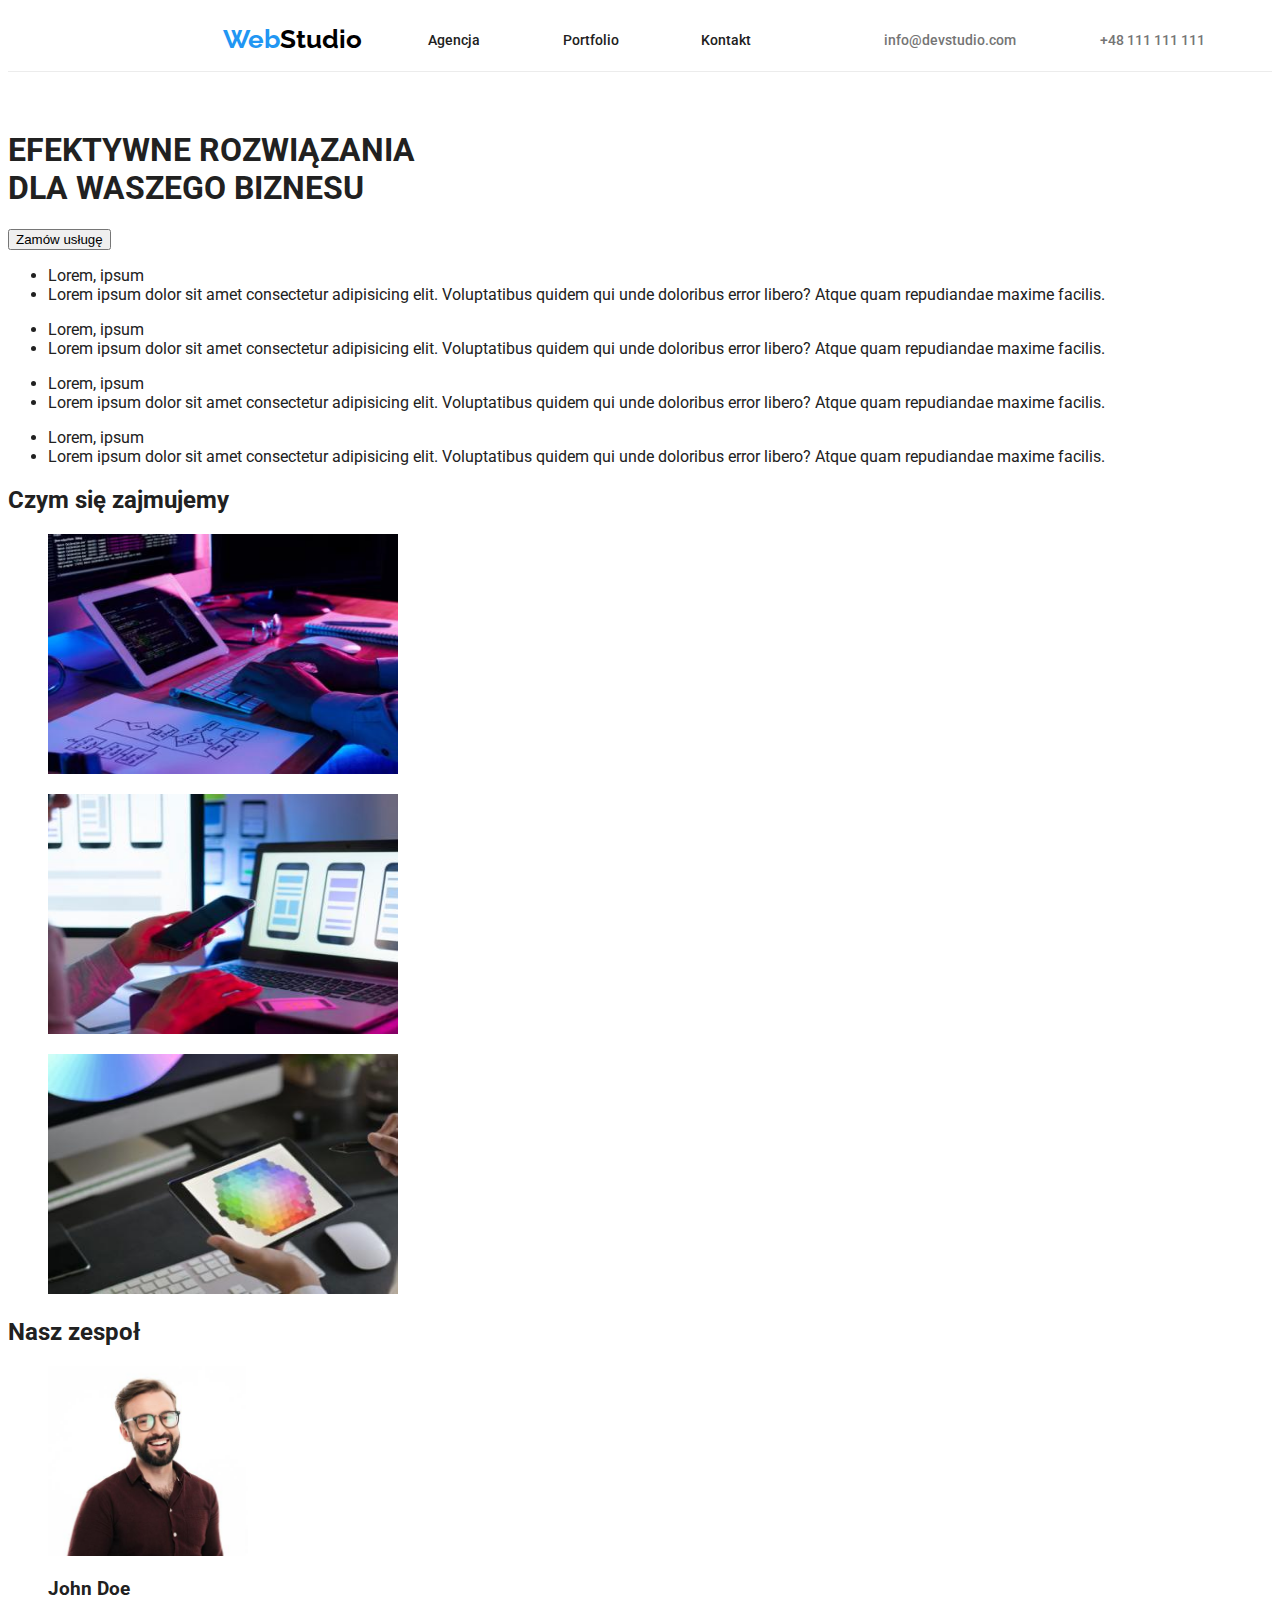
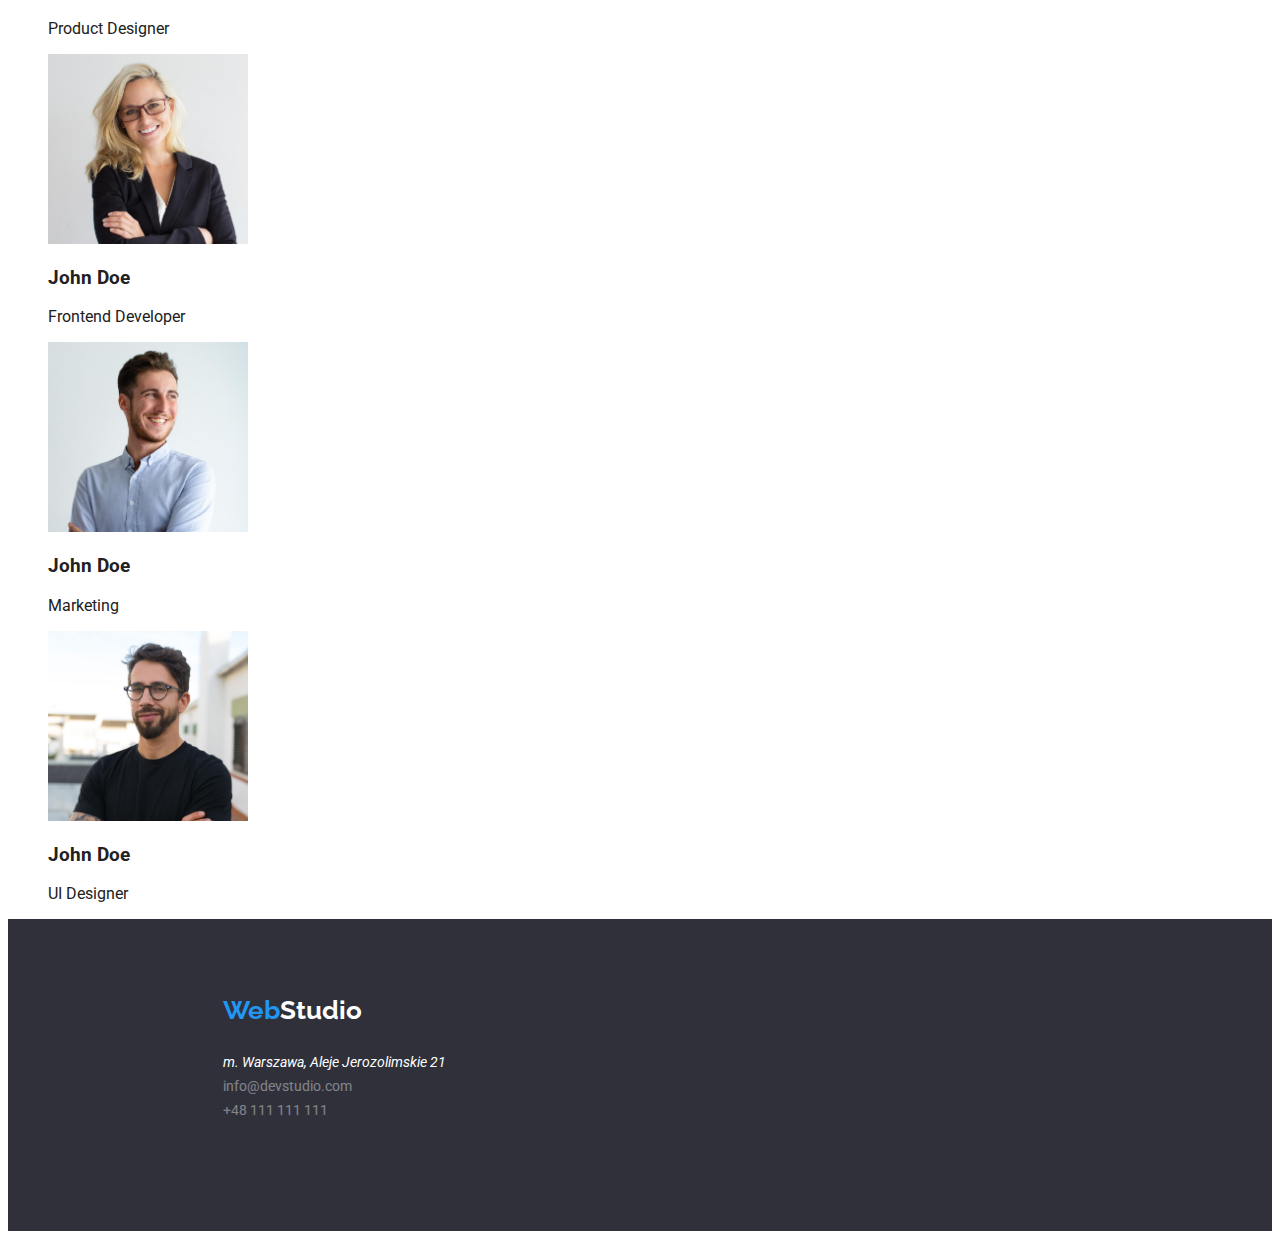
==== index.html @ fa086cd0 "Add files via upload" ====
<!DOCTYPE html>
<html lang="en">
  <head>
    <meta charset="UTF-8" />
    <meta http-equiv="X-UA-Compatible" content="IE=edge" />
    <meta name="viewport" content="width=device-width, initial-scale=1.0" />
    <meta
      name="description"
      content="Projekt na potrzeby kursu Full Stack Developer - HTML+CSS Poland - Moduł 2 HTML"
    />
    <meta name="author" content="Paweł Dominiak" />
    <title>Strona główna - Zadanie domowe studentów #3</title>

    <link rel="preconnect" href="https://fonts.googleapis.com" />
    <link rel="preconnect" href="https://fonts.gstatic.com" crossorigin />
    <link
      href="https://fonts.googleapis.com/css2?family=Raleway:wght@700&family=Roboto:wght@400;500;700;900&display=swap"
      rel="stylesheet"
    />
    <link rel="stylesheet" href="./css/style.css" />
  </head>
  <body>
    <header id="sec-header" class="sec-header">
      <nav class="nav-ul-flex">
        <p class="logo">
          <a class="link-no-decoration" href="#sec-header">
            <span class="logo-web">Web</span
            ><span class="logo-studio">Studio</span>
          </a>
        </p>
        <ul class="ul-link-no-type nav-ul-flex">
          <li class="li-inline">
            <a
              class="link-no-decoration nav-li-design"
              href="./maintenance.html"
              >Agencja</a
            >
          </li>
          <li class="li-inline">
            <a class="link-no-decoration nav-li-design" href="./portfolio.html"
              >Portfolio</a
            >
          </li>
          <li class="li-inline">
            <a
              class="link-no-decoration nav-li-design"
              href="./maintenance.html"
              >Kontakt</a
            >
          </li>
        </ul>
        <ul class="ul-link-no-type nav-ul-flex">
          <li class="li-inline">
            <a
              class="link-no-decoration li-design"
              href="mailto:info@devstudio.com"
              >info@devstudio.com</a
            >
          </li>
          <li class="li-inline">
            <a class="link-no-decoration li-design" href="tel:+48111111111"
              >+48 111 111 111</a
            >
          </li>
        </ul>
      </nav>
    </header>
    <main>
      <section id="sec-our-services">
        <h1><br />EFEKTYWNE ROZWIĄZANIA<br />DLA WASZEGO BIZNESU</h1>
        <button type="button">Zamów usługę</button>
        <ul>
          <li>Lorem, ipsum</li>
          <li>
            Lorem ipsum dolor sit amet consectetur adipisicing elit.
            Voluptatibus quidem qui unde doloribus error libero? Atque quam
            repudiandae maxime facilis.
          </li>
        </ul>
        <ul>
          <li>Lorem, ipsum</li>
          <li>
            Lorem ipsum dolor sit amet consectetur adipisicing elit.
            Voluptatibus quidem qui unde doloribus error libero? Atque quam
            repudiandae maxime facilis.
          </li>
        </ul>
        <ul>
          <li>Lorem, ipsum</li>
          <li>
            Lorem ipsum dolor sit amet consectetur adipisicing elit.
            Voluptatibus quidem qui unde doloribus error libero? Atque quam
            repudiandae maxime facilis.
          </li>
        </ul>
        <ul>
          <li>Lorem, ipsum</li>
          <li>
            Lorem ipsum dolor sit amet consectetur adipisicing elit.
            Voluptatibus quidem qui unde doloribus error libero? Atque quam
            repudiandae maxime facilis.
          </li>
        </ul>
      </section>
      <section id="sec-what-we-do">
        <h2>Czym się zajmujemy</h2>
        <figure>
          <img
            src="./images/whatwedobox-1.jpg"
            alt="What we do 1"
            width="350"
            height="240"
          />
        </figure>
        <figure>
          <img
            src="./images/whatwedobox-2.jpg"
            alt="What we do 2"
            width="350"
            height="240"
          />
        </figure>
        <figure>
          <img
            src="./images/whatwedobox-3.jpg"
            alt="What we do 3"
            width="350"
            height="240"
          />
        </figure>
      </section>
      <section id="sec-our-team">
        <h2>Nasz zespoł</h2>
        <figure>
          <img
            src="./images/teamcard-1.jpg"
            alt="Team card 1"
            width="200"
            height="190"
          />
          <figcaption>
            <h3>John Doe</h3>
            <p>Product Designer</p>
          </figcaption>
        </figure>
        <figure>
          <img
            src="./images/teamcard-2.jpg"
            alt="Team card 2"
            width="200"
            height="190"
          />
          <figcaption>
            <h3>John Doe</h3>
            <p>Frontend Developer</p>
          </figcaption>
        </figure>
        <figure>
          <img
            src="./images/teamcard-3.jpg"
            alt="Team card 3"
            width="200"
            height="190"
          />
          <figcaption>
            <h3>John Doe</h3>
            <p>Marketing</p>
          </figcaption>
        </figure>
        <figure>
          <img
            src="./images/teamcard-4.jpg"
            alt="Team card 4"
            width="200"
            height="190"
          />
          <figcaption>
            <h3>John Doe</h3>
            <p>UI Designer</p>
          </figcaption>
        </figure>
      </section>
    </main>
    <footer class="footer">
      <p class="logo">
        <a class="link-no-decoration" href="#sec-header">
          <span class="logo-web">Web</span
          ><span class="logo-studio-footer">Studio</span>
        </a>
      </p>
      <div id="footer-contact" class="footer-contact">
        <address class="footer-li-design">
          m. Warszawa, Aleje Jerozolimskie 21
        </address>
        <ul class="ul-link-no-type">
          <li>
            <a
              class="link-no-decoration footer-li-design-tr"
              href="mailto:info@devstudio.com"
              >info@devstudio.com</a
            >
          </li>
          <li>
            <a
              class="link-no-decoration footer-li-design-tr"
              href="tel:+48111111111"
              >+48 111 111 111</a
            >
          </li>
        </ul>
      </div>
    </footer>
  </body>
</html>
---- css/style.css ----
:root {
  --primary-font-color: #212121;
  --footer-background: #2f303a;
  --filter-btn-color: #f5f4fa;
  --blue-color: #2196f3;
  --grey-color: #757575;
}
body {
  font-family: "Roboto", sans-serif;
  color: #212121;
}
.sec-header {
  border-bottom: 1px solid #ececec;
}
.link-no-decoration {
  text-decoration: none;
}
.ul-link-no-type {
  list-style-type: none;
  margin: 0;
  padding: 0;
}
.li-inline {
  display: inline-block;
  padding: 1rem;
}
.li-design {
  color: var(--grey-color);
  font-weight: 500;
  font-size: 14px;
}
.li-design:focus {
  outline-color: transparent;
  color: var(--blue-color);
}
.li-design:hover {
  color: var(--blue-color);
}
.nav-li-design {
  color: var(--primary-font-color);
  font-weight: 500;
  font-size: 14px;
}
.nav-li-design:active {
  background-color: var(--blue-color);
}
.nav-li-design:focus {
  outline-color: transparent;
  color: var(--blue-color);
}
.nav-li-design:hover {
  color: var(--blue-color);
}
.nav-ul-flex {
  display: flex;
  width: 100%;
  align-items: center;
  justify-content: space-evenly;
}
.logo {
  width: 145px;
  height: 31px;
  margin-left: 215px;
}
.logo-web {
  flex: 1;
  font-family: "Raleway", sans-serif;
  font-weight: 700;
  font-size: 26px;
  color: var(--blue-color);
}
.logo-studio {
  flex: 1;
  font-family: "Raleway", sans-serif;
  font-weight: 700;
  font-size: 26px;
  color: #000000;
}
.img-projects {
  width: 370px;
  height: 294px;
}
.figcap-headline {
  width: 322px;
  height: 36px;
  left: 239px;
  margin-left: 24px;
  font-weight: 700;
  font-size: 18px;
  line-height: 200%;
  letter-spacing: 0.06em;
}
.figcap-sub-header {
  width: 322px;
  height: 30px;
  left: 239px;
  margin-left: 24px;
  font-weight: 400;
  font-size: 16px;
  line-height: 200%;
  letter-spacing: 0.03em;
  color: var(--grey-color);
}
.btns {
  display: flex;
  justify-content: center;
  align-items: center;
  flex-wrap: wrap;
  margin-top: 94px;
  margin-bottom: 20px;
}
.filter-btn {
  font-weight: 500;
  font-size: 16px;
  line-height: 26px;
  list-style: none;
  background-color: var(--filter-btn-color);
  border: none;
  border-radius: 4px;
  padding: 12px 20px;
  margin: 5px;
  letter-spacing: 1px;
  cursor: pointer;
}
.filter-btn:hover {
  background-color: var(--blue-color);
  transition: 0.7s;
}
.filter-btn:active {
  background-color: var(--blue-color);
}
.filter-btn:focus {
  outline-color: transparent;
  outline-style: solid;
  box-shadow: 0 0 0 1px var(--blue-color);
}
.figure-column {
  margin: 30px;
  float: left;
  width: 370px;
  height: 404px;
  border: 1px solid #eeeeee;
}
.portfolio {
  display: flex;
  justify-content: center;
  align-items: center;
  flex-wrap: wrap;
  padding-bottom: 94px;
}
.portfolio:after {
  content: "";
  display: table;
  clear: both;
}
.footer {
  width: 100%;
  height: 252px;
  background-color: var(--footer-background);
  padding-top: 60px;
}
/* .footer-flex {
  display: flex;
} */
.logo-studio-footer {
  flex: 1;
  font-family: "Raleway", sans-serif;
  font-weight: 700;
  font-size: 26px;
  color: #ffffff;
}
.footer-contact {
  margin-left: 215px;
  margin-top: 24px;
}
.footer-li-design {
  color: #ffffff;
  font-size: 14px;
  line-height: 24px;
}
.footer-li-design-tr {
  color: #ffffff;
  opacity: 0.4;
  font-size: 14px;
  line-height: 24px;
}
.footer-li-design-tr:active {
  background-color: var(--blue-color);
}
.footer-li-design-tr:focus {
  outline-color: transparent;
  color: var(--blue-color);
}
.footer-li-design-tr:hover {
  color: var(--blue-color);
}
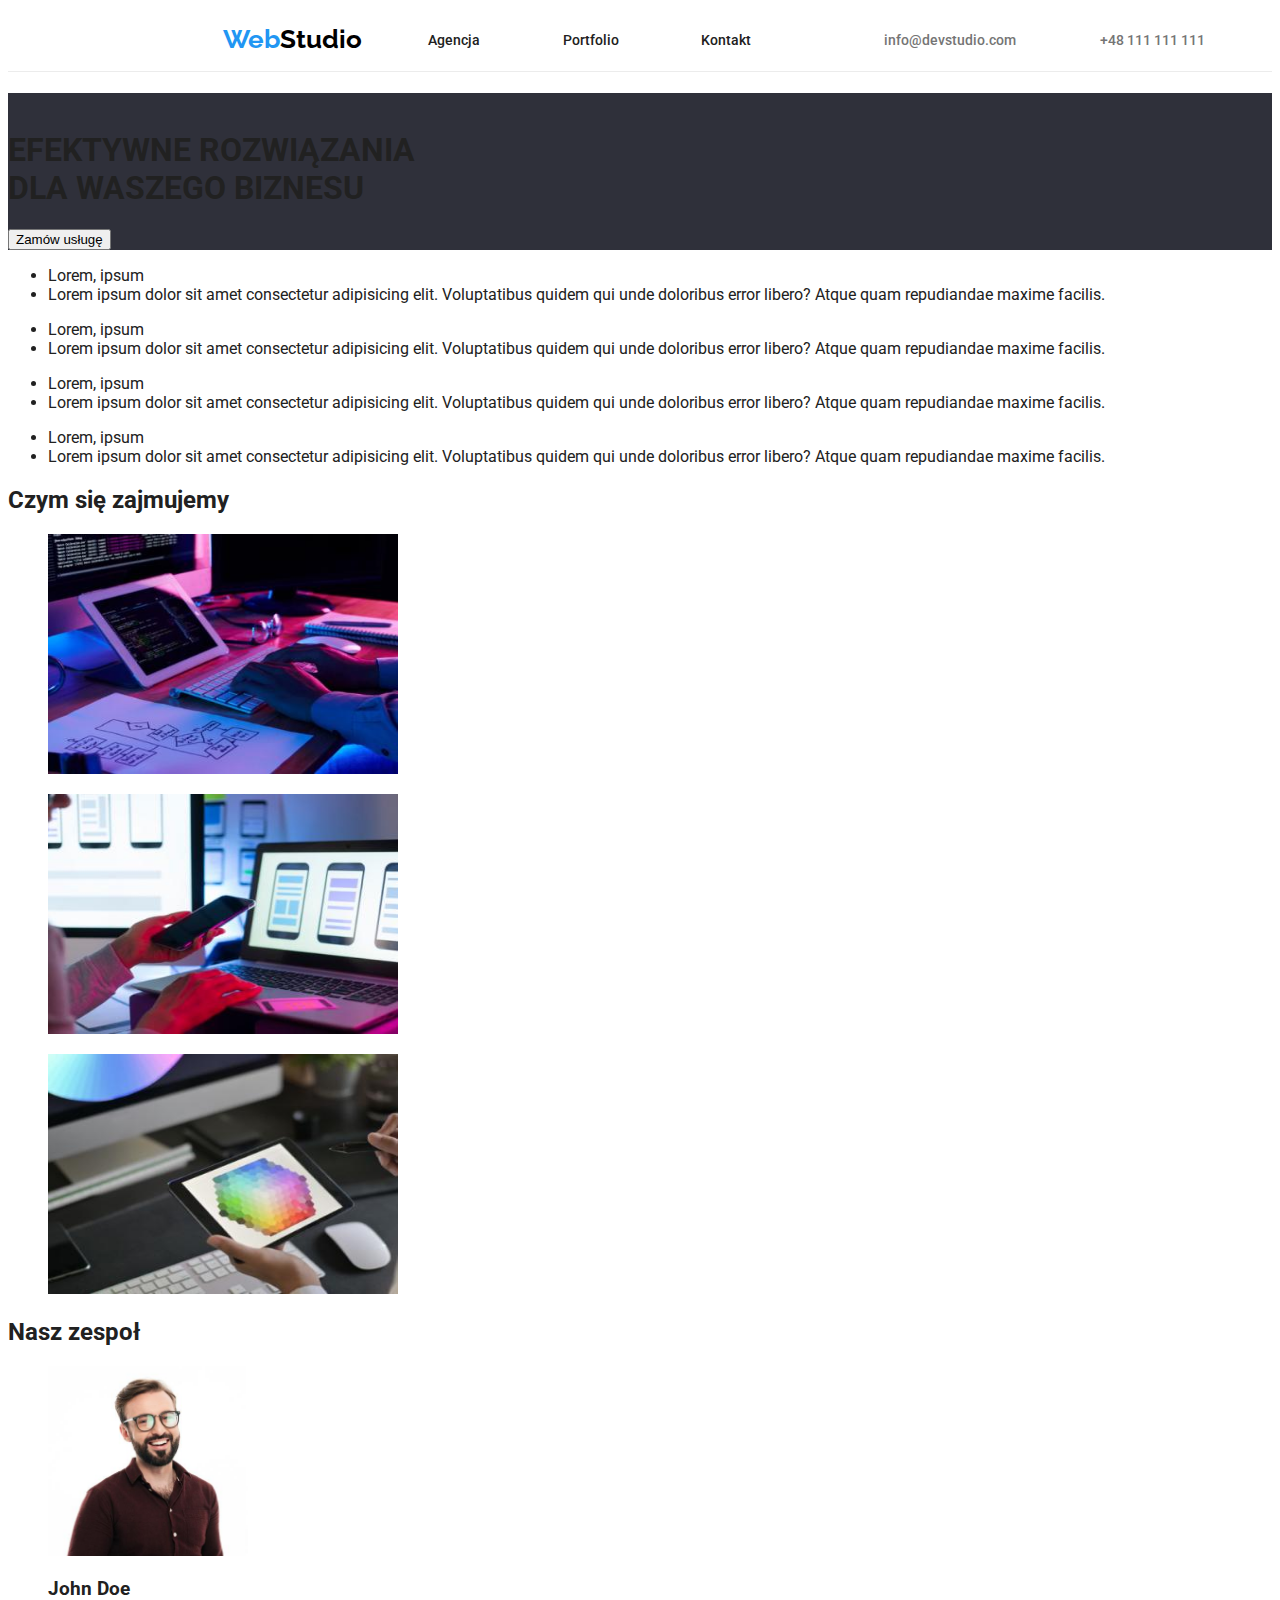
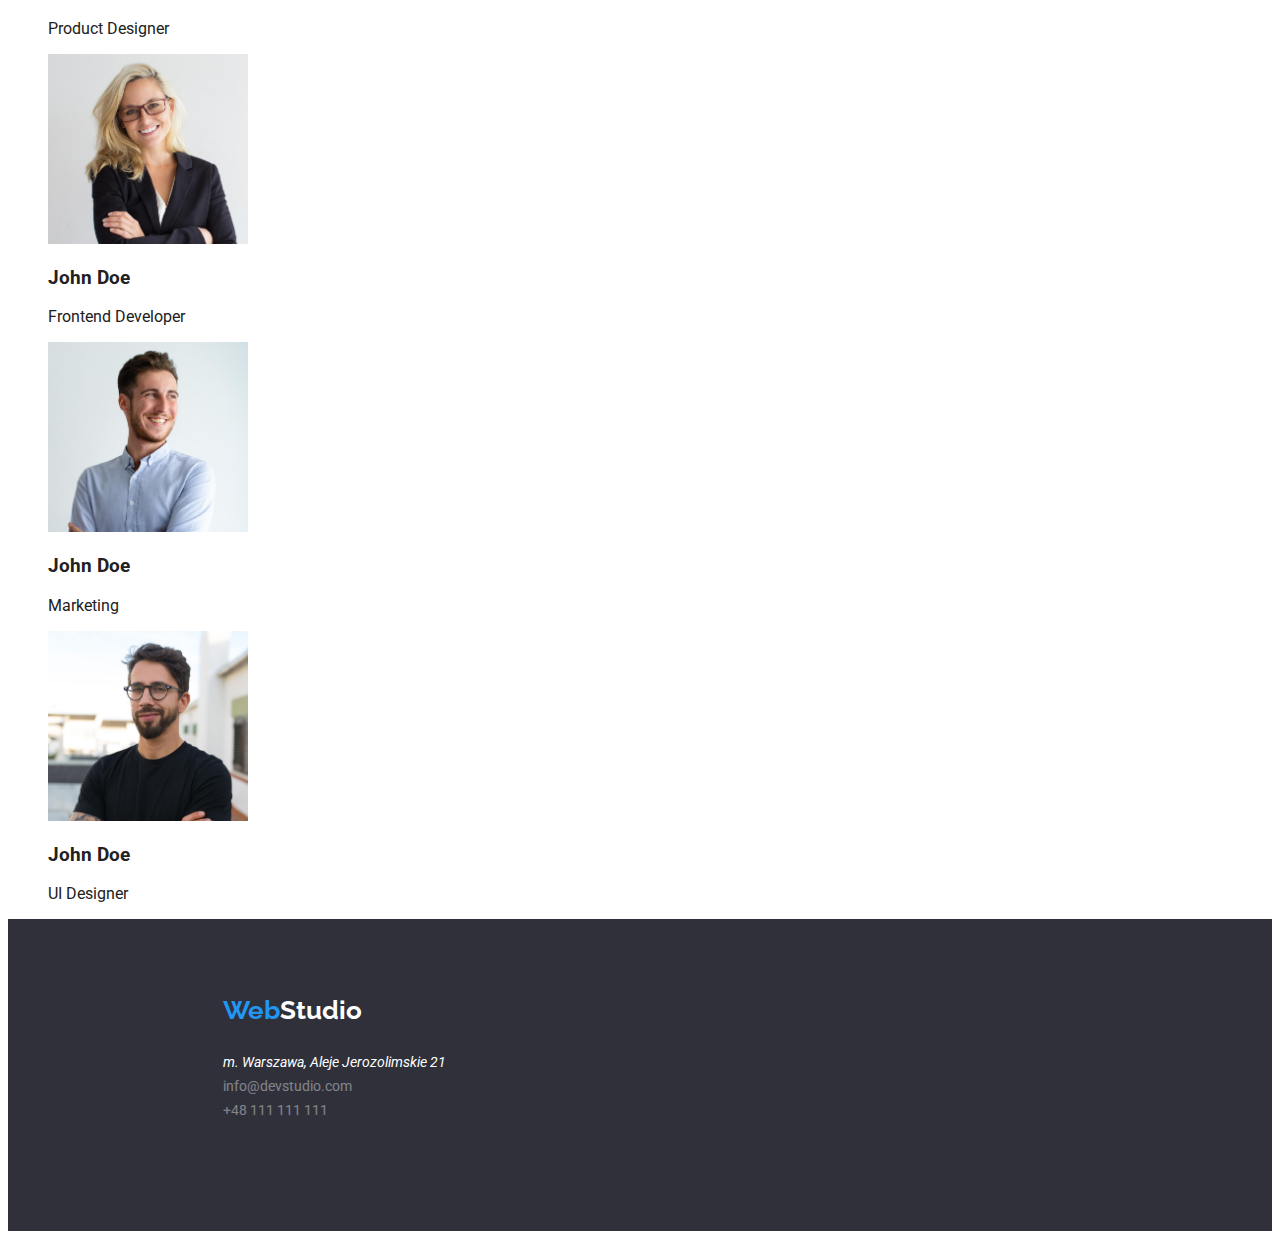
==== commit 6ff3d6b5: "." ====
--- a/index.html
+++ b/index.html
@@ -6,7 +6,7 @@
     <meta name="viewport" content="width=device-width, initial-scale=1.0" />
     <meta
       name="description"
-      content="Projekt na potrzeby kursu Full Stack Developer - HTML+CSS Poland - Moduł 2 HTML"
+      content="Projekt na potrzeby kursu Full Stack Developer - HTML+CSS Poland - Moduł 3 HTML"
     />
     <meta name="author" content="Paweł Dominiak" />
     <title>Strona główna - Zadanie domowe studentów #3</title>
@@ -67,8 +67,10 @@
     </header>
     <main>
       <section id="sec-our-services">
-        <h1><br />EFEKTYWNE ROZWIĄZANIA<br />DLA WASZEGO BIZNESU</h1>
-        <button type="button">Zamów usługę</button>
+        <div class="services-head">
+          <h1><br />EFEKTYWNE ROZWIĄZANIA<br />DLA WASZEGO BIZNESU</h1>
+          <button type="button">Zamów usługę</button>
+        </div>
         <ul>
           <li>Lorem, ipsum</li>
           <li>
--- a/css/style.css
+++ b/css/style.css
@@ -1,6 +1,6 @@
 :root {
   --primary-font-color: #212121;
-  --footer-background: #2f303a;
+  --background-color: #2f303a;
   --filter-btn-color: #f5f4fa;
   --blue-color: #2196f3;
   --grey-color: #757575;
@@ -75,6 +75,9 @@
   font-weight: 700;
   font-size: 26px;
   color: #000000;
+}
+.services-head {
+  background-color: var(--background-color);
 }
 .img-projects {
   width: 370px;
@@ -156,7 +159,7 @@
 .footer {
   width: 100%;
   height: 252px;
-  background-color: var(--footer-background);
+  background-color: var(--background-color);
   padding-top: 60px;
 }
 /* .footer-flex {
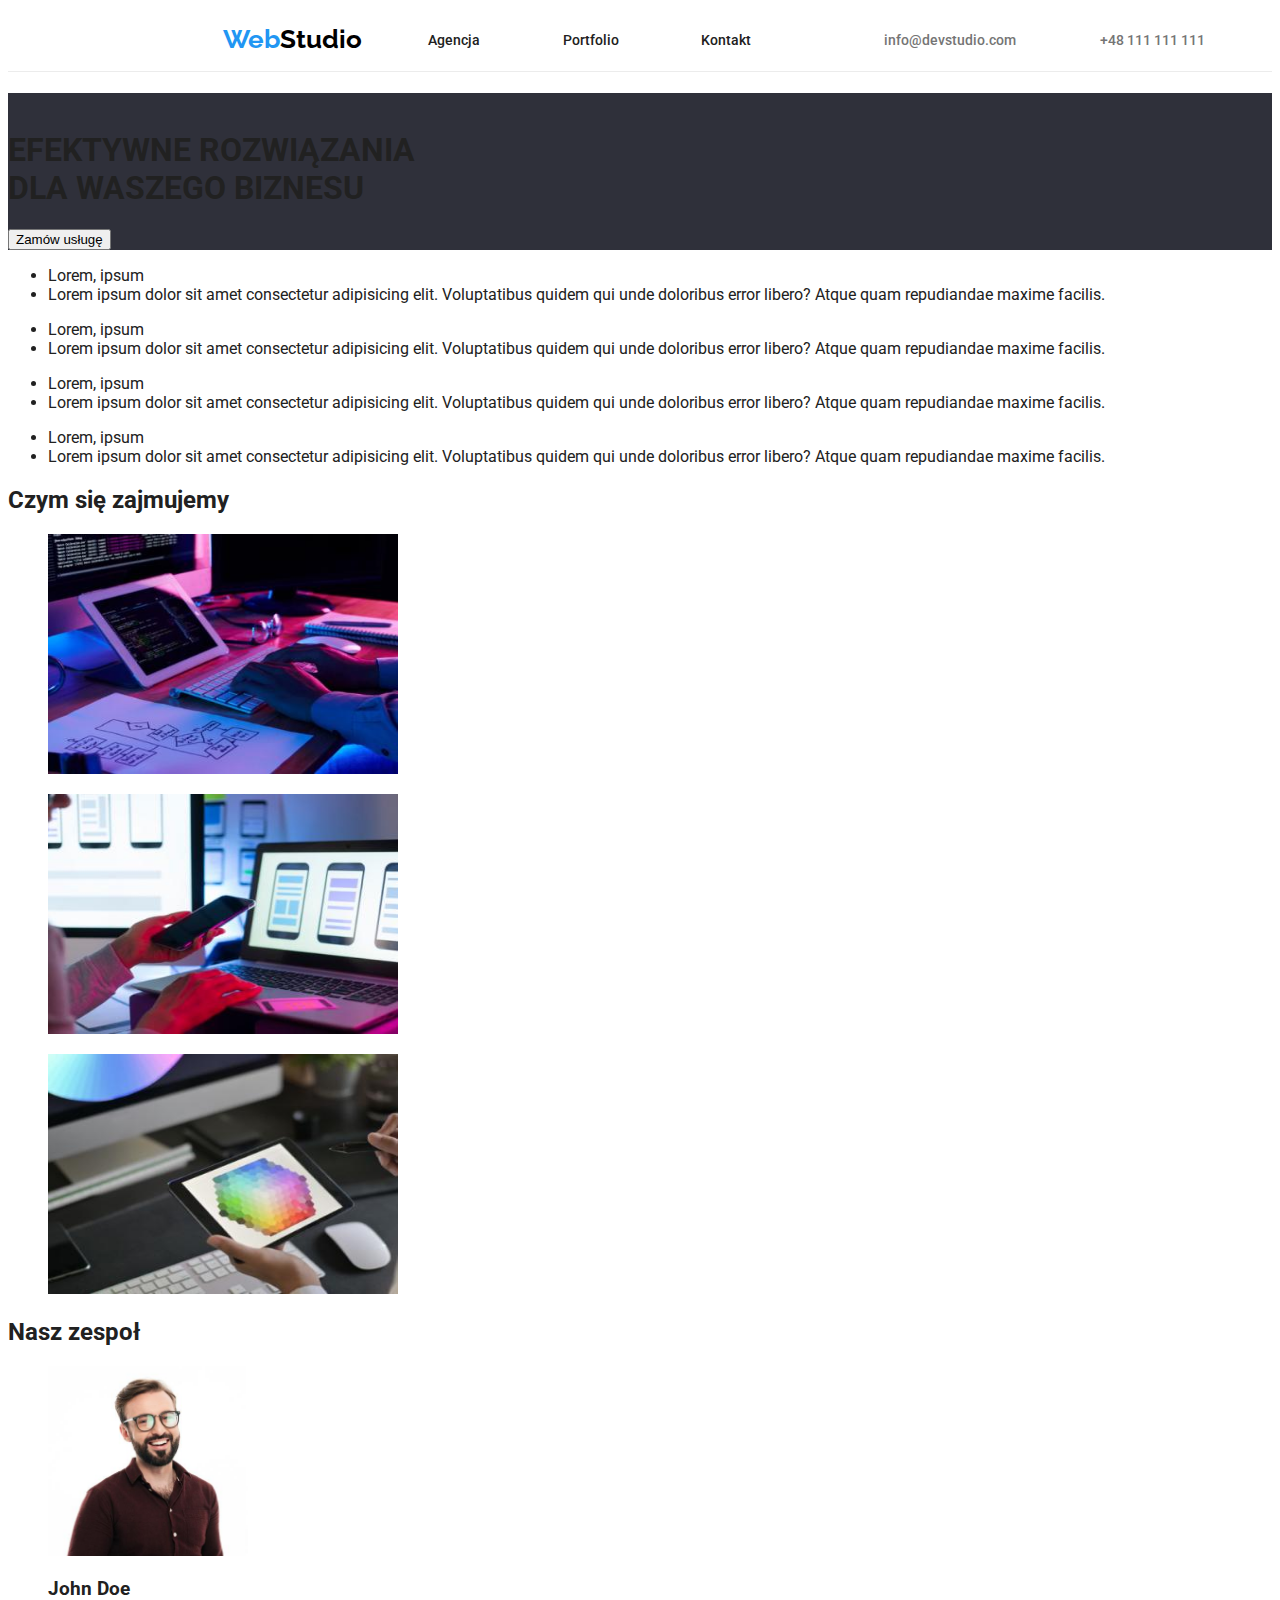
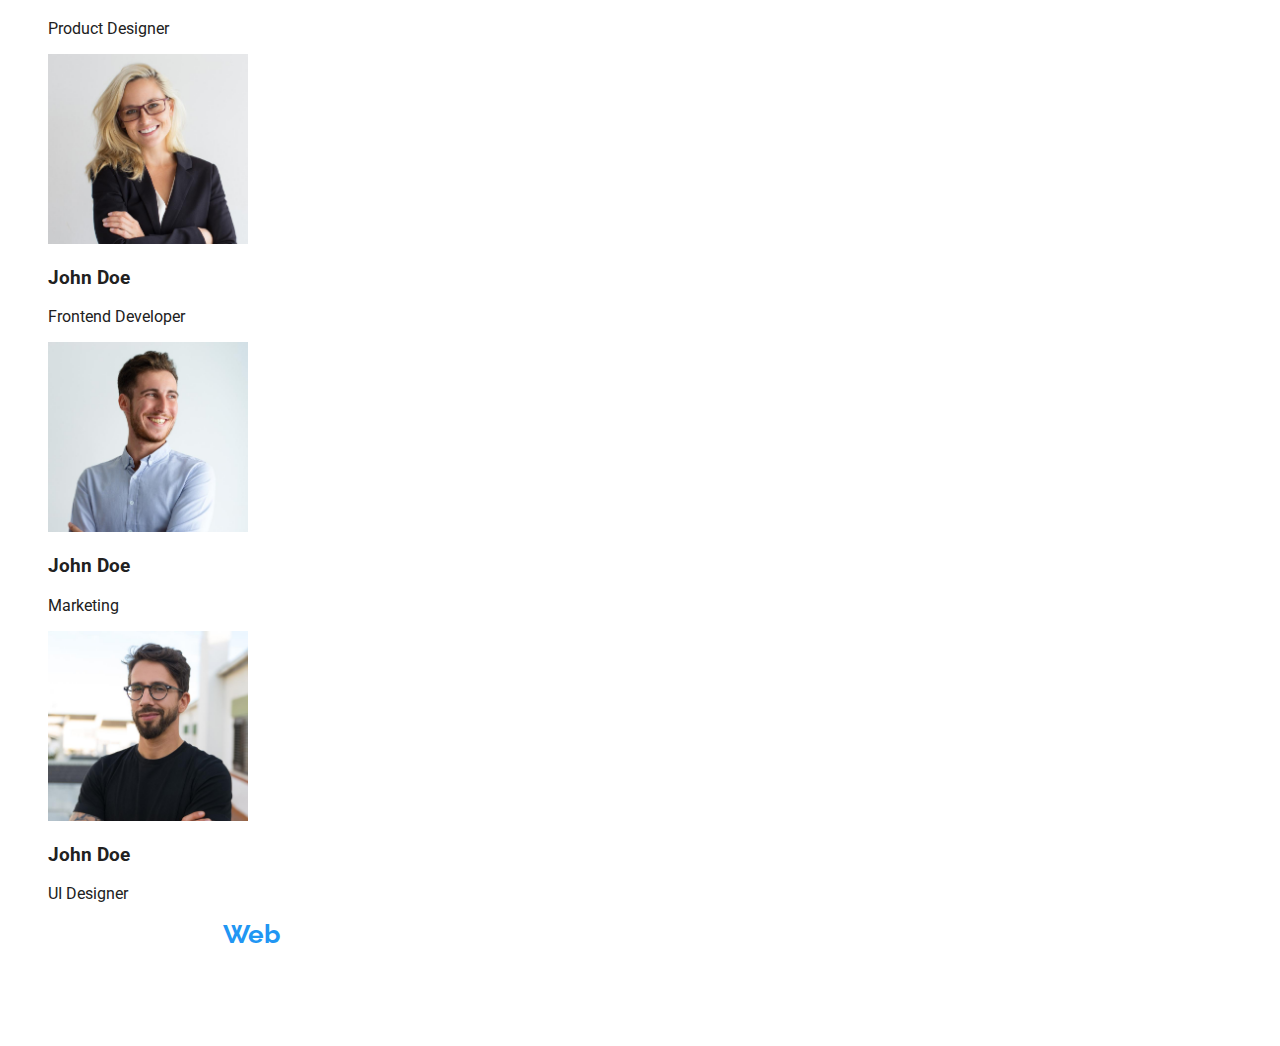
==== commit 04484641: "." ====
--- a/index.html
+++ b/index.html
@@ -11,6 +11,13 @@
     <meta name="author" content="Paweł Dominiak" />
     <title>Strona główna - Zadanie domowe studentów #3</title>
 
+    <link
+      rel="stylesheet"
+      href="https://cdnjs.cloudflare.com/ajax/libs/modern-normalize/1.1.0/modern-normalize.min.css"
+      integrity="sha512-wpPYUAdjBVSE4KJnH1VR1HeZfpl1ub8YT/NKx4PuQ5NmX2tKuGu6U/JRp5y+Y8XG2tV+wKQpNHVUX03MfMFn9Q=="
+      crossorigin="anonymous"
+      referrerpolicy="no-referrer"
+    />
     <link rel="preconnect" href="https://fonts.googleapis.com" />
     <link rel="preconnect" href="https://fonts.gstatic.com" crossorigin />
     <link
@@ -183,7 +190,7 @@
         </figure>
       </section>
     </main>
-    <footer class="footer">
+    <footer>
       <p class="logo">
         <a class="link-no-decoration" href="#sec-header">
           <span class="logo-web">Web</span
--- a/css/style.css
+++ b/css/style.css
@@ -8,6 +8,12 @@
 body {
   font-family: "Roboto", sans-serif;
   color: #212121;
+}
+.remove-margin-l {
+  margin-left: 0;
+}
+.remove-margin-r {
+  margin-right: 0;
 }
 .sec-header {
   border-bottom: 1px solid #ececec;
@@ -160,11 +166,14 @@
   width: 100%;
   height: 252px;
   background-color: var(--background-color);
-  padding-top: 60px;
-}
-/* .footer-flex {
-  display: flex;
-} */
+
+  display: flex;
+  flex-direction: column;
+  justify-content: center;
+  /* align-items: center; */
+  /* align-content: center; */
+  /* align-self: center; */
+}
 .logo-studio-footer {
   flex: 1;
   font-family: "Raleway", sans-serif;
@@ -174,7 +183,7 @@
 }
 .footer-contact {
   margin-left: 215px;
-  margin-top: 24px;
+  /* margin-top: 24px; */
 }
 .footer-li-design {
   color: #ffffff;
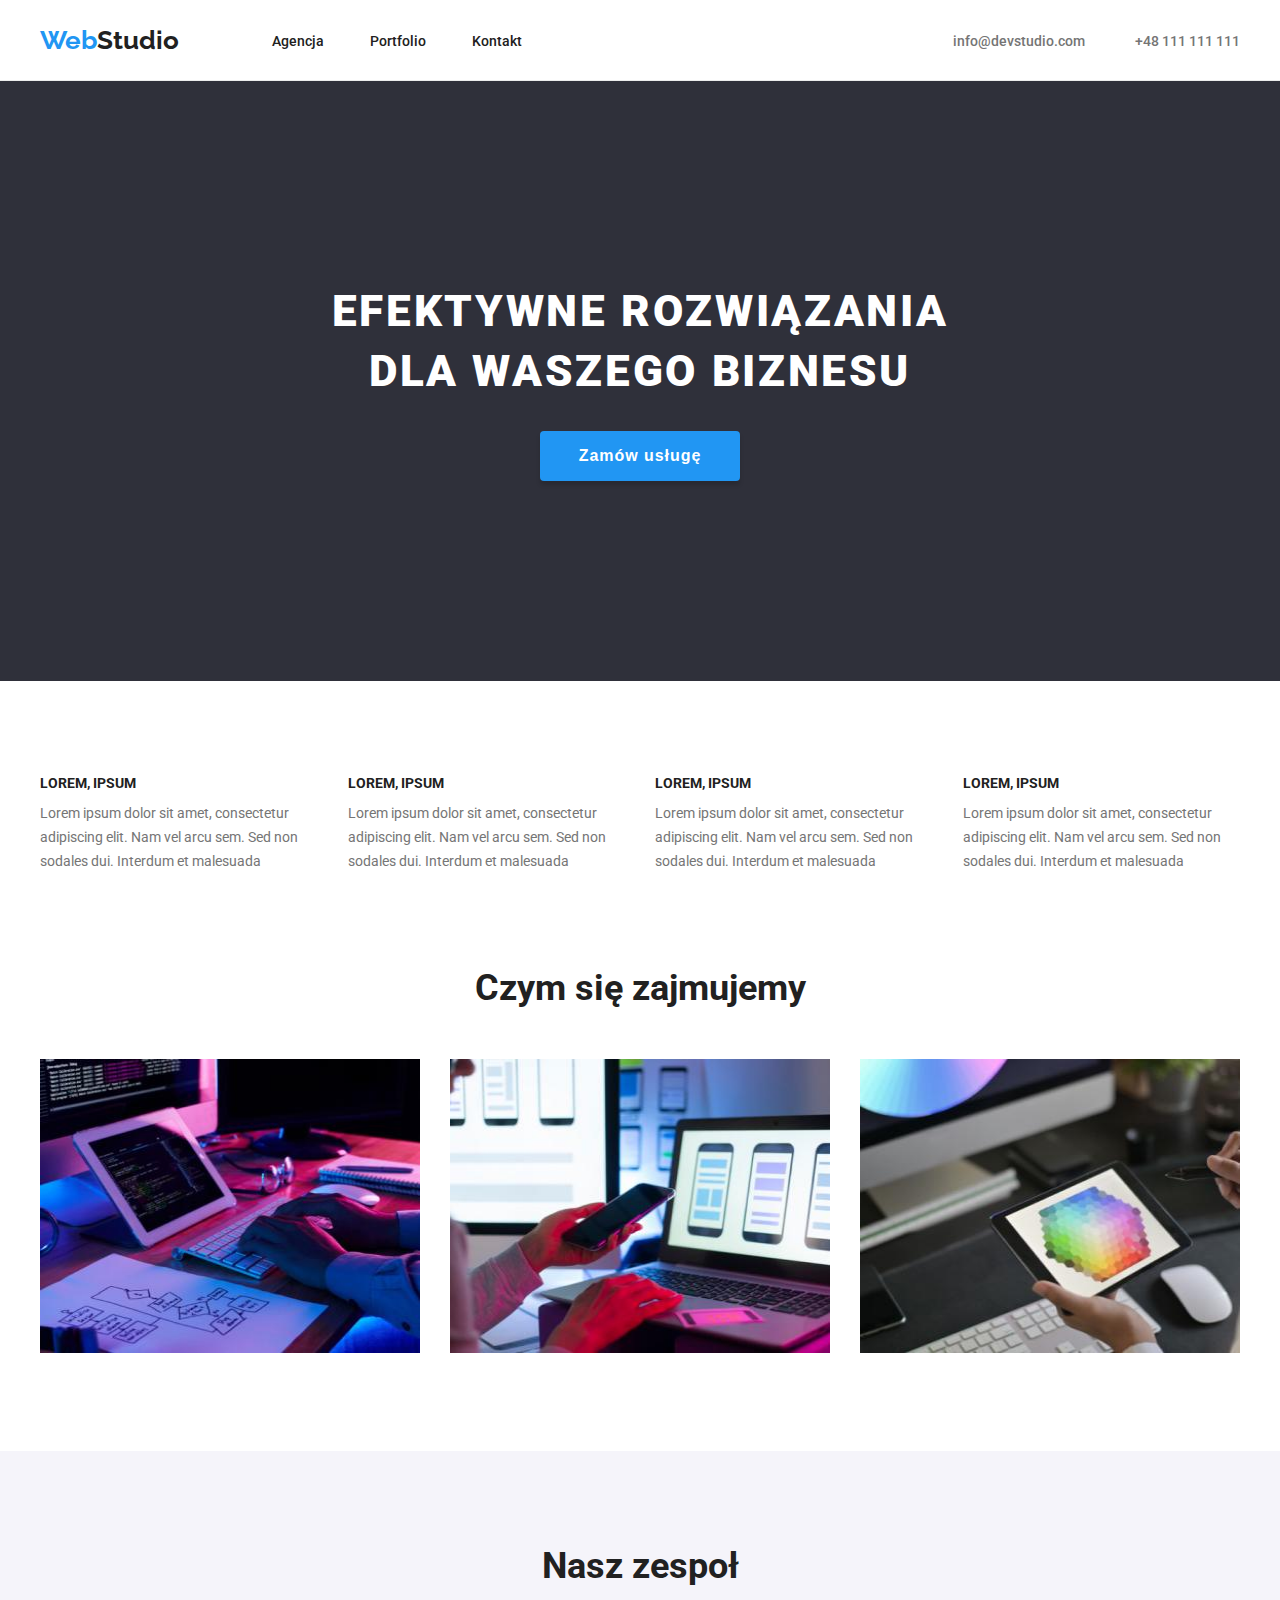
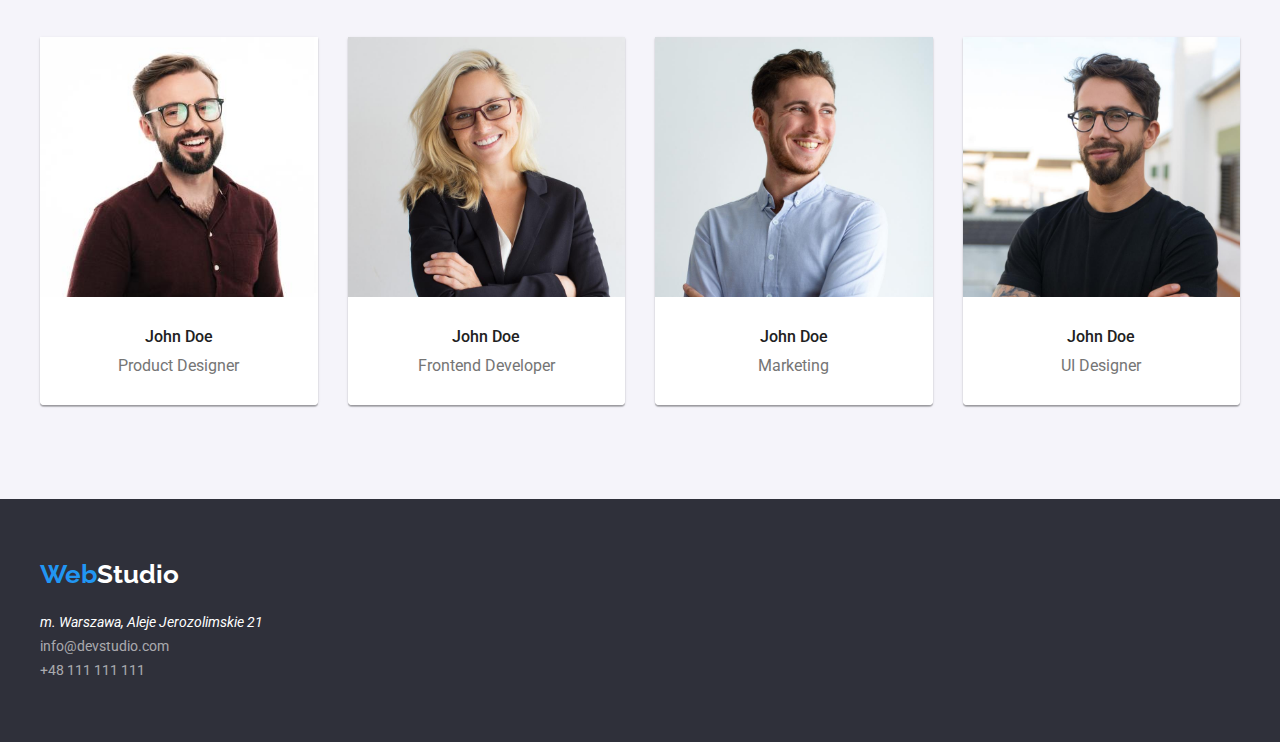
==== commit 94a995d4: "add content" ====
--- a/index.html
+++ b/index.html
@@ -1,223 +1,211 @@
-<!DOCTYPE html>
-<html lang="en">
-  <head>
-    <meta charset="UTF-8" />
-    <meta http-equiv="X-UA-Compatible" content="IE=edge" />
-    <meta name="viewport" content="width=device-width, initial-scale=1.0" />
-    <meta
-      name="description"
-      content="Projekt na potrzeby kursu Full Stack Developer - HTML+CSS Poland - Moduł 3 HTML"
-    />
-    <meta name="author" content="Paweł Dominiak" />
-    <title>Strona główna - Zadanie domowe studentów #3</title>
-
-    <link
-      rel="stylesheet"
-      href="https://cdnjs.cloudflare.com/ajax/libs/modern-normalize/1.1.0/modern-normalize.min.css"
-      integrity="sha512-wpPYUAdjBVSE4KJnH1VR1HeZfpl1ub8YT/NKx4PuQ5NmX2tKuGu6U/JRp5y+Y8XG2tV+wKQpNHVUX03MfMFn9Q=="
-      crossorigin="anonymous"
-      referrerpolicy="no-referrer"
-    />
-    <link rel="preconnect" href="https://fonts.googleapis.com" />
-    <link rel="preconnect" href="https://fonts.gstatic.com" crossorigin />
-    <link
-      href="https://fonts.googleapis.com/css2?family=Raleway:wght@700&family=Roboto:wght@400;500;700;900&display=swap"
-      rel="stylesheet"
-    />
-    <link rel="stylesheet" href="./css/style.css" />
-  </head>
-  <body>
-    <header id="sec-header" class="sec-header">
-      <nav class="nav-ul-flex">
-        <p class="logo">
-          <a class="link-no-decoration" href="#sec-header">
-            <span class="logo-web">Web</span
-            ><span class="logo-studio">Studio</span>
-          </a>
-        </p>
-        <ul class="ul-link-no-type nav-ul-flex">
-          <li class="li-inline">
-            <a
-              class="link-no-decoration nav-li-design"
-              href="./maintenance.html"
-              >Agencja</a
-            >
-          </li>
-          <li class="li-inline">
-            <a class="link-no-decoration nav-li-design" href="./portfolio.html"
-              >Portfolio</a
-            >
-          </li>
-          <li class="li-inline">
-            <a
-              class="link-no-decoration nav-li-design"
-              href="./maintenance.html"
-              >Kontakt</a
-            >
-          </li>
-        </ul>
-        <ul class="ul-link-no-type nav-ul-flex">
-          <li class="li-inline">
-            <a
-              class="link-no-decoration li-design"
-              href="mailto:info@devstudio.com"
-              >info@devstudio.com</a
-            >
-          </li>
-          <li class="li-inline">
-            <a class="link-no-decoration li-design" href="tel:+48111111111"
-              >+48 111 111 111</a
-            >
-          </li>
-        </ul>
-      </nav>
-    </header>
-    <main>
-      <section id="sec-our-services">
-        <div class="services-head">
-          <h1><br />EFEKTYWNE ROZWIĄZANIA<br />DLA WASZEGO BIZNESU</h1>
-          <button type="button">Zamów usługę</button>
-        </div>
-        <ul>
-          <li>Lorem, ipsum</li>
-          <li>
-            Lorem ipsum dolor sit amet consectetur adipisicing elit.
-            Voluptatibus quidem qui unde doloribus error libero? Atque quam
-            repudiandae maxime facilis.
-          </li>
-        </ul>
-        <ul>
-          <li>Lorem, ipsum</li>
-          <li>
-            Lorem ipsum dolor sit amet consectetur adipisicing elit.
-            Voluptatibus quidem qui unde doloribus error libero? Atque quam
-            repudiandae maxime facilis.
-          </li>
-        </ul>
-        <ul>
-          <li>Lorem, ipsum</li>
-          <li>
-            Lorem ipsum dolor sit amet consectetur adipisicing elit.
-            Voluptatibus quidem qui unde doloribus error libero? Atque quam
-            repudiandae maxime facilis.
-          </li>
-        </ul>
-        <ul>
-          <li>Lorem, ipsum</li>
-          <li>
-            Lorem ipsum dolor sit amet consectetur adipisicing elit.
-            Voluptatibus quidem qui unde doloribus error libero? Atque quam
-            repudiandae maxime facilis.
-          </li>
-        </ul>
-      </section>
-      <section id="sec-what-we-do">
-        <h2>Czym się zajmujemy</h2>
-        <figure>
-          <img
-            src="./images/whatwedobox-1.jpg"
-            alt="What we do 1"
-            width="350"
-            height="240"
-          />
-        </figure>
-        <figure>
-          <img
-            src="./images/whatwedobox-2.jpg"
-            alt="What we do 2"
-            width="350"
-            height="240"
-          />
-        </figure>
-        <figure>
-          <img
-            src="./images/whatwedobox-3.jpg"
-            alt="What we do 3"
-            width="350"
-            height="240"
-          />
-        </figure>
-      </section>
-      <section id="sec-our-team">
-        <h2>Nasz zespoł</h2>
-        <figure>
-          <img
-            src="./images/teamcard-1.jpg"
-            alt="Team card 1"
-            width="200"
-            height="190"
-          />
-          <figcaption>
-            <h3>John Doe</h3>
-            <p>Product Designer</p>
-          </figcaption>
-        </figure>
-        <figure>
-          <img
-            src="./images/teamcard-2.jpg"
-            alt="Team card 2"
-            width="200"
-            height="190"
-          />
-          <figcaption>
-            <h3>John Doe</h3>
-            <p>Frontend Developer</p>
-          </figcaption>
-        </figure>
-        <figure>
-          <img
-            src="./images/teamcard-3.jpg"
-            alt="Team card 3"
-            width="200"
-            height="190"
-          />
-          <figcaption>
-            <h3>John Doe</h3>
-            <p>Marketing</p>
-          </figcaption>
-        </figure>
-        <figure>
-          <img
-            src="./images/teamcard-4.jpg"
-            alt="Team card 4"
-            width="200"
-            height="190"
-          />
-          <figcaption>
-            <h3>John Doe</h3>
-            <p>UI Designer</p>
-          </figcaption>
-        </figure>
-      </section>
-    </main>
-    <footer>
-      <p class="logo">
-        <a class="link-no-decoration" href="#sec-header">
-          <span class="logo-web">Web</span
-          ><span class="logo-studio-footer">Studio</span>
-        </a>
-      </p>
-      <div id="footer-contact" class="footer-contact">
-        <address class="footer-li-design">
-          m. Warszawa, Aleje Jerozolimskie 21
-        </address>
-        <ul class="ul-link-no-type">
-          <li>
-            <a
-              class="link-no-decoration footer-li-design-tr"
-              href="mailto:info@devstudio.com"
-              >info@devstudio.com</a
-            >
-          </li>
-          <li>
-            <a
-              class="link-no-decoration footer-li-design-tr"
-              href="tel:+48111111111"
-              >+48 111 111 111</a
-            >
-          </li>
-        </ul>
-      </div>
-    </footer>
-  </body>
-</html>
+<!DOCTYPE html>
+<html lang="en">
+  <head>
+    <meta charset="UTF-8" />
+    <meta http-equiv="X-UA-Compatible" content="IE=edge" />
+    <meta name="viewport" content="width=device-width, initial-scale=1.0" />
+    <meta
+      name="description"
+      content="Projekt na potrzeby kursu Full Stack Developer - HTML+CSS Poland - Moduł 3 HTML"
+    />
+    <meta name="author" content="Paweł Dominiak" />
+
+    <title>GoIT - Stona główna</title>
+
+    <link
+      rel="stylesheet"
+      href="https://cdnjs.cloudflare.com/ajax/libs/modern-normalize/1.1.0/modern-normalize.min.css"
+      integrity="sha512-wpPYUAdjBVSE4KJnH1VR1HeZfpl1ub8YT/NKx4PuQ5NmX2tKuGu6U/JRp5y+Y8XG2tV+wKQpNHVUX03MfMFn9Q=="
+      crossorigin="anonymous"
+      referrerpolicy="no-referrer"
+    />
+    <link rel="stylesheet" href="./css/style.css" />
+    <link rel="preconnect" href="https://fonts.googleapis.com" />
+    <link rel="preconnect" href="https://fonts.gstatic.com" crossorigin />
+    <link
+      href="https://fonts.googleapis.com/css2?family=Raleway:wght@700&family=Roboto:wght@400;500;700;900&display=swap"
+      rel="stylesheet"
+    />
+  </head>
+  <body>
+    <div class="header-wrapper">
+      <div class="container">
+        <header id="sec-header" class="header">
+          <nav class="nav">
+            <a href="./index.html" class="logo">
+              <span class="logo-web">Web</span>Studio
+            </a>
+            <ul class="links">
+              <li><a href="#" class="link">Agencja</a></li>
+              <li><a href="./portfolio.html" class="link">Portfolio</a></li>
+              <li><a href="#" class="link">Kontakt</a></li>
+            </ul>
+          </nav>
+          <ul class="contact-links">
+            <li>
+              <a href="mailto:info@devstudio.com" class="link"
+                >info@devstudio.com</a
+              >
+            </li>
+            <li>
+              <a href="tel:+48111111111" class="link">+48 111 111 111</a>
+            </li>
+          </ul>
+        </header>
+      </div>
+    </div>
+    <main>
+      <section id="sec-main-header" class="main-header">
+        <h1 class="main-text">
+          EFEKTYWNE ROZWIĄZANIA<br />DLA WASZEGO BIZNESU
+        </h1>
+        <button type="button" class="main-button">Zamów usługę</button>
+      </section>
+      <div class="container">
+        <section id="sec-main-features">
+          <ul class="main-features-card">
+            <li class="list-item">
+              <h3 class="header-text">Lorem, ipsum</h3>
+              <p class="pharagraf">
+                Lorem ipsum dolor sit amet, consectetur adipiscing elit. Nam vel
+                arcu sem. Sed non sodales dui. Interdum et malesuada
+              </p>
+            </li>
+            <li class="list-item">
+              <h3 class="header-text">Lorem, ipsum</h3>
+              <p class="pharagraf">
+                Lorem ipsum dolor sit amet, consectetur adipiscing elit. Nam vel
+                arcu sem. Sed non sodales dui. Interdum et malesuada
+              </p>
+            </li>
+            <li class="list-item">
+              <h3 class="header-text">Lorem, ipsum</h3>
+              <p class="pharagraf">
+                Lorem ipsum dolor sit amet, consectetur adipiscing elit. Nam vel
+                arcu sem. Sed non sodales dui. Interdum et malesuada
+              </p>
+            </li>
+            <li class="list-item">
+              <h3 class="header-text">Lorem, ipsum</h3>
+              <p class="pharagraf">
+                Lorem ipsum dolor sit amet, consectetur adipiscing elit. Nam vel
+                arcu sem. Sed non sodales dui. Interdum et malesuada
+              </p>
+            </li>
+          </ul>
+        </section>
+        <section id="sec-main-what-we-do" class="what-we-do">
+          <h2 class="main-section-header">Czym się zajmujemy</h2>
+          <div class="main-figure-items">
+            <figure class="figure-item">
+              <img
+                class="img-item"
+                src="./images/whatwedobox-1.jpg"
+                alt="What we do 1"
+                width="370"
+                height="294"
+              />
+            </figure>
+            <figure class="figure-item">
+              <img
+                class="img-item"
+                src="./images/whatwedobox-2.jpg"
+                alt="What we do 2"
+                width="370"
+                height="294"
+              />
+            </figure>
+            <figure class="figure-item">
+              <img
+                class="img-item"
+                src="./images/whatwedobox-3.jpg"
+                alt="What we do 3"
+                width="370"
+                height="294"
+              />
+            </figure>
+          </div>
+        </section>
+      </div>
+      <section id="sec-main-our-team" class="main-our-team">
+        <div class="container">
+          <h2 class="main-section-header">Nasz zespoł</h2>
+          <div class="main-figure-items">
+            <figure class="figure-item">
+              <img
+                class="img-item"
+                src="./images/teamcard-1.jpg"
+                alt="Team card 1"
+                width="270"
+                height="260"
+              />
+              <figcaption class="figcaption-container">
+                <h3 class="header-text">John Doe</h3>
+                <p class="pharagraf">Product Designer</p>
+              </figcaption>
+            </figure>
+            <figure class="figure-item">
+              <img
+                class="img-item"
+                src="./images/teamcard-2.jpg"
+                alt="Team card 2"
+                width="270"
+                height="260"
+              />
+              <figcaption class="figcaption-container">
+                <h3 class="header-text">John Doe</h3>
+                <p class="pharagraf">Frontend Developer</p>
+              </figcaption>
+            </figure>
+            <figure class="figure-item">
+              <img
+                class="img-item"
+                src="./images/teamcard-3.jpg"
+                alt="Team card 3"
+                width="270"
+                height="260"
+              />
+              <figcaption class="figcaption-container">
+                <h3 class="header-text">John Doe</h3>
+                <p class="pharagraf">Marketing</p>
+              </figcaption>
+            </figure>
+            <figure class="figure-item">
+              <img
+                class="img-item"
+                src="./images/teamcard-4.jpg"
+                alt="Team card 4"
+                width="270"
+                height="260"
+              />
+              <figcaption class="figcaption-container">
+                <h3 class="header-text">John Doe</h3>
+                <p class="pharagraf">UI Designer</p>
+              </figcaption>
+            </figure>
+          </div>
+        </div>
+      </section>
+    </main>
+    <footer class="footer">
+      <div class="container">
+        <a href="./index.html" class="logo">
+          <span class="logo-web">Web</span>Studio
+        </a>
+        <address class="address-link">
+          m. Warszawa, Aleje Jerozolimskie 21
+        </address>
+        <ul class="links">
+          <li>
+            <a href="mailto:info@devstudio.com" class="link"
+              >info@devstudio.com</a
+            >
+          </li>
+          <li>
+            <a href="tel:+48111111111" class="link">+48 111 111 111</a>
+          </li>
+        </ul>
+      </div>
+    </footer>
+  </body>
+</html>
--- a/css/style.css
+++ b/css/style.css
@@ -1,208 +1,358 @@
-:root {
-  --primary-font-color: #212121;
-  --background-color: #2f303a;
-  --filter-btn-color: #f5f4fa;
-  --blue-color: #2196f3;
-  --grey-color: #757575;
-}
-body {
-  font-family: "Roboto", sans-serif;
-  color: #212121;
-}
-.remove-margin-l {
-  margin-left: 0;
-}
-.remove-margin-r {
-  margin-right: 0;
-}
-.sec-header {
-  border-bottom: 1px solid #ececec;
-}
-.link-no-decoration {
-  text-decoration: none;
-}
-.ul-link-no-type {
-  list-style-type: none;
-  margin: 0;
-  padding: 0;
-}
-.li-inline {
-  display: inline-block;
-  padding: 1rem;
-}
-.li-design {
-  color: var(--grey-color);
-  font-weight: 500;
-  font-size: 14px;
-}
-.li-design:focus {
-  outline-color: transparent;
-  color: var(--blue-color);
-}
-.li-design:hover {
-  color: var(--blue-color);
-}
-.nav-li-design {
-  color: var(--primary-font-color);
-  font-weight: 500;
-  font-size: 14px;
-}
-.nav-li-design:active {
-  background-color: var(--blue-color);
-}
-.nav-li-design:focus {
-  outline-color: transparent;
-  color: var(--blue-color);
-}
-.nav-li-design:hover {
-  color: var(--blue-color);
-}
-.nav-ul-flex {
-  display: flex;
-  width: 100%;
-  align-items: center;
-  justify-content: space-evenly;
-}
-.logo {
-  width: 145px;
-  height: 31px;
-  margin-left: 215px;
-}
-.logo-web {
-  flex: 1;
-  font-family: "Raleway", sans-serif;
-  font-weight: 700;
-  font-size: 26px;
-  color: var(--blue-color);
-}
-.logo-studio {
-  flex: 1;
-  font-family: "Raleway", sans-serif;
-  font-weight: 700;
-  font-size: 26px;
-  color: #000000;
-}
-.services-head {
-  background-color: var(--background-color);
-}
-.img-projects {
-  width: 370px;
-  height: 294px;
-}
-.figcap-headline {
-  width: 322px;
-  height: 36px;
-  left: 239px;
-  margin-left: 24px;
-  font-weight: 700;
-  font-size: 18px;
-  line-height: 200%;
-  letter-spacing: 0.06em;
-}
-.figcap-sub-header {
-  width: 322px;
-  height: 30px;
-  left: 239px;
-  margin-left: 24px;
-  font-weight: 400;
-  font-size: 16px;
-  line-height: 200%;
-  letter-spacing: 0.03em;
-  color: var(--grey-color);
-}
-.btns {
-  display: flex;
-  justify-content: center;
-  align-items: center;
-  flex-wrap: wrap;
-  margin-top: 94px;
-  margin-bottom: 20px;
-}
-.filter-btn {
-  font-weight: 500;
-  font-size: 16px;
-  line-height: 26px;
-  list-style: none;
-  background-color: var(--filter-btn-color);
-  border: none;
-  border-radius: 4px;
-  padding: 12px 20px;
-  margin: 5px;
-  letter-spacing: 1px;
-  cursor: pointer;
-}
-.filter-btn:hover {
-  background-color: var(--blue-color);
-  transition: 0.7s;
-}
-.filter-btn:active {
-  background-color: var(--blue-color);
-}
-.filter-btn:focus {
-  outline-color: transparent;
-  outline-style: solid;
-  box-shadow: 0 0 0 1px var(--blue-color);
-}
-.figure-column {
-  margin: 30px;
-  float: left;
-  width: 370px;
-  height: 404px;
-  border: 1px solid #eeeeee;
-}
-.portfolio {
-  display: flex;
-  justify-content: center;
-  align-items: center;
-  flex-wrap: wrap;
-  padding-bottom: 94px;
-}
-.portfolio:after {
-  content: "";
-  display: table;
-  clear: both;
-}
-.footer {
-  width: 100%;
-  height: 252px;
-  background-color: var(--background-color);
-
-  display: flex;
-  flex-direction: column;
-  justify-content: center;
-  /* align-items: center; */
-  /* align-content: center; */
-  /* align-self: center; */
-}
-.logo-studio-footer {
-  flex: 1;
-  font-family: "Raleway", sans-serif;
-  font-weight: 700;
-  font-size: 26px;
-  color: #ffffff;
-}
-.footer-contact {
-  margin-left: 215px;
-  /* margin-top: 24px; */
-}
-.footer-li-design {
-  color: #ffffff;
-  font-size: 14px;
-  line-height: 24px;
-}
-.footer-li-design-tr {
-  color: #ffffff;
-  opacity: 0.4;
-  font-size: 14px;
-  line-height: 24px;
-}
-.footer-li-design-tr:active {
-  background-color: var(--blue-color);
-}
-.footer-li-design-tr:focus {
-  outline-color: transparent;
-  color: var(--blue-color);
-}
-.footer-li-design-tr:hover {
-  color: var(--blue-color);
-}
+:root {
+  --header-color: #212121;
+  --text-color: #757575;
+  --dark-background: #2f303a;
+  --light-background: #f5f4fa;
+  --blue-color: #2196f3;
+  --border-color: #ececec;
+  --border-color-2: #eeeeee;
+  --white-color: #ffffff;
+}
+
+body {
+  margin: 0;
+  padding: 0;
+  font-family: "Roboto";
+  color: var(--text-color);
+}
+
+.container {
+  width: 1200px;
+  margin: 0 auto;
+}
+
+.header-wrapper {
+  border-bottom: 1px solid var(--border-color);
+}
+
+.header {
+  display: flex;
+  justify-content: space-between;
+  align-items: center;
+  height: 80px;
+}
+
+.header .nav {
+  display: flex;
+  gap: 93px;
+  align-items: center;
+}
+
+.header .nav .logo {
+  font-family: "Raleway", sans-serif;
+  font-weight: 700;
+  font-size: 26px;
+  line-height: 31px;
+  color: var(--header-color);
+  text-decoration: none;
+}
+
+.header .nav .logo-web {
+  color: var(--blue-color);
+}
+
+.header .nav .logo:focus {
+  color: var(--blue-color);
+}
+
+.header .nav .links {
+  display: flex;
+  list-style: none;
+  gap: 46px;
+  margin: 0;
+  padding: 0;
+  align-items: center;
+}
+
+.header .nav .links .link {
+  text-decoration: none;
+  color: var(--header-color);
+  font-weight: 500;
+  font-size: 14px;
+  line-height: 16px;
+}
+
+.header .nav .links .link:hover,
+.header .nav .links .link:focus {
+  color: var(--blue-color);
+}
+
+.header .contact-links {
+  display: flex;
+  margin: 0;
+  padding: 0;
+  list-style: none;
+  gap: 50px;
+}
+
+.header .contact-links .link {
+  text-decoration: none;
+  color: var(--text-color);
+  font-weight: 500;
+  font-size: 14px;
+  line-height: 16px;
+}
+
+.header .contact-links .link:hover,
+.header .contact-links .link:focus {
+  color: var(--blue-color);
+}
+
+.main-header {
+  display: flex;
+  flex-direction: column;
+  align-items: center;
+  justify-content: center;
+  background-color: var(--dark-background);
+  height: 600px;
+}
+
+.main-header .main-text {
+  font-weight: 900;
+  font-size: 44px;
+  line-height: 60px;
+  text-align: center;
+  letter-spacing: 0.06em;
+  text-transform: uppercase;
+  color: var(--white-color);
+  margin: 0 0 30px 0;
+}
+
+.main-header .main-button {
+  width: 200px;
+  height: 50px;
+  border: none;
+  background: var(--blue-color);
+  box-shadow: 0px 4px 4px rgba(0, 0, 0, 0.15);
+  border-radius: 4px;
+
+  font-weight: 700;
+  font-size: 16px;
+  line-height: 30px;
+  letter-spacing: 0.06em;
+  color: var(--white-color);
+
+  display: flex;
+  align-items: center;
+  justify-content: center;
+  flex-wrap: wrap;
+}
+
+.main-header .main-button:hover,
+.main-header .main-button:focus {
+  color: var(--header-color);
+}
+
+.main-features-card {
+  display: flex;
+  flex-wrap: wrap;
+  gap: 30px;
+  padding: 0;
+  margin: 94px 0;
+  list-style: none;
+}
+
+.main-features-card .list-item {
+  flex-basis: calc(
+    (100% - 90px) / 4
+  ); /* calc((100% - liczba_przerw_w_wierszu * wartość_jednej_przerwy) / liczba_elementów_wiersza) */
+}
+
+.main-features-card .list-item .header-text {
+  font-weight: 700;
+  font-size: 14px;
+  line-height: 16px;
+  text-transform: uppercase;
+  margin: 0 0 10px 0;
+  color: var(--header-color);
+}
+
+.main-features-card .list-item .pharagraf {
+  font-weight: 400;
+  font-size: 14px;
+  line-height: 24px;
+  margin: 0;
+  color: var(--text-color);
+}
+
+.main-section-header {
+  font-weight: 700;
+  font-size: 36px;
+  line-height: 42px;
+  text-align: center;
+  color: var(--header-color);
+  margin: 0 0 50px 0;
+}
+
+.what-we-do .main-figure-items {
+  display: flex;
+  gap: 30px;
+  margin: 0 0 94px 0;
+}
+
+.what-we-do .main-figure-items .figure-item {
+  margin: 0;
+  flex-basis: calc((100% - 60px) / 3);
+}
+
+.what-we-do .main-figure-items .figure-item .img-item {
+  width: 100%;
+}
+
+.main-our-team {
+  background-color: var(--light-background);
+  padding: 94px 0;
+}
+
+.main-our-team .main-figure-items {
+  display: flex;
+  gap: 30px;
+}
+
+.main-our-team .main-figure-items .figure-item {
+  flex-basis: calc((100% - 90px) / 4);
+  margin: 0;
+  box-shadow: 0px 1px 3px rgba(0, 0, 0, 0.12), 0px 1px 1px rgba(0, 0, 0, 0.14),
+    0px 2px 1px rgba(0, 0, 0, 0.2);
+  border-radius: 0px 0px 4px 4px;
+}
+
+.main-our-team .main-figure-items .figure-item .img-item {
+  width: 100%;
+  vertical-align: bottom;
+}
+
+.main-figure-items .figure-item .figcaption-container {
+  background-color: var(--white-color);
+  text-align: center;
+  padding: 30px 0;
+  border-radius: 0px 0px 4px 4px;
+}
+
+.main-figure-items .figure-item .figcaption-container .header-text {
+  color: var(--header-color);
+  font-weight: 500;
+  font-size: 16px;
+  line-height: 19px;
+  margin: 0 0 10px 0;
+}
+
+.main-figure-items .figure-item .figcaption-container .pharagraf {
+  font-size: 16px;
+  line-height: 19px;
+  margin: 0;
+}
+
+.footer {
+  background-color: var(--dark-background);
+  padding: 60px 0;
+}
+
+.footer .logo {
+  font-family: "Raleway", sans-serif;
+  font-weight: 700;
+  font-size: 26px;
+  line-height: 31px;
+  color: var(--white-color);
+  text-decoration: none;
+  margin: 0 0 20px 0;
+  display: inline-block;
+}
+
+.footer .logo:focus {
+  color: var(--blue-color);
+}
+
+.footer .logo .logo-web {
+  color: var(--blue-color);
+}
+
+.footer .address-link {
+  color: var(--white-color);
+  font-size: 14px;
+  line-height: 24px;
+}
+
+.footer .links {
+  list-style: none;
+  margin: 0;
+  padding: 0;
+}
+
+.footer .links .link {
+  text-decoration: none;
+  color: rgba(255, 255, 255, 0.6);
+  font-size: 14px;
+  line-height: 24px;
+}
+
+.footer .links .link:hover,
+.footer .links .link:focus {
+  color: var(--blue-color);
+}
+
+.portfolio-buttons {
+  display: flex;
+  gap: 8px;
+  justify-content: center;
+  margin: 94px 0 34px 0;
+}
+
+.portfolio-buttons .filter-button {
+  background-color: var(--light-background);
+  font-weight: 500;
+  font-size: 16px;
+  line-height: 26px;
+  border: none;
+  border-radius: 4px;
+  padding: 6px 22px;
+  cursor: pointer;
+}
+
+.portfolio-buttons .filter-button:hover,
+.portfolio-buttons .filter-button:focus,
+.portfolio-buttons .filter-button:active {
+  background-color: var(--blue-color);
+  color: var(--white-color);
+
+  filter: drop-shadow(0px 4px 4px rgba(0, 0, 0, 0.25));
+  box-shadow: 0px 3px 1px rgba(0, 0, 0, 0.1), 0px 1px 2px rgba(0, 0, 0, 0.08),
+    0px 2px 2px rgba(0, 0, 0, 0.12);
+}
+
+.portfolio-projects {
+  display: flex;
+  gap: 30px;
+  flex-wrap: wrap;
+  margin: 0 0 94px 0;
+}
+.portfolio-projects .project-figure {
+  flex-basis: calc((100% - 60px) / 3);
+  margin: 0;
+  box-sizing: border-box;
+  border: 1px solid var(--border-color-2);
+}
+
+.portfolio-projects .project-figure .img-item {
+  width: 100%;
+  vertical-align: bottom;
+}
+
+.portfolio-projects .project-figure .figcaption-container {
+  margin: 20px 24px;
+}
+
+.portfolio-projects .project-figure .figcaption-container .header-text {
+  color: var(--header-color);
+  font-weight: 700;
+  font-size: 18px;
+  line-height: 36px;
+  letter-spacing: 0.06em;
+  margin: 0 0 4px 0;
+}
+
+.portfolio-projects .project-figure .figcaption-container .pharagraf {
+  font-size: 16px;
+  line-height: 30px;
+  margin: 0;
+}
